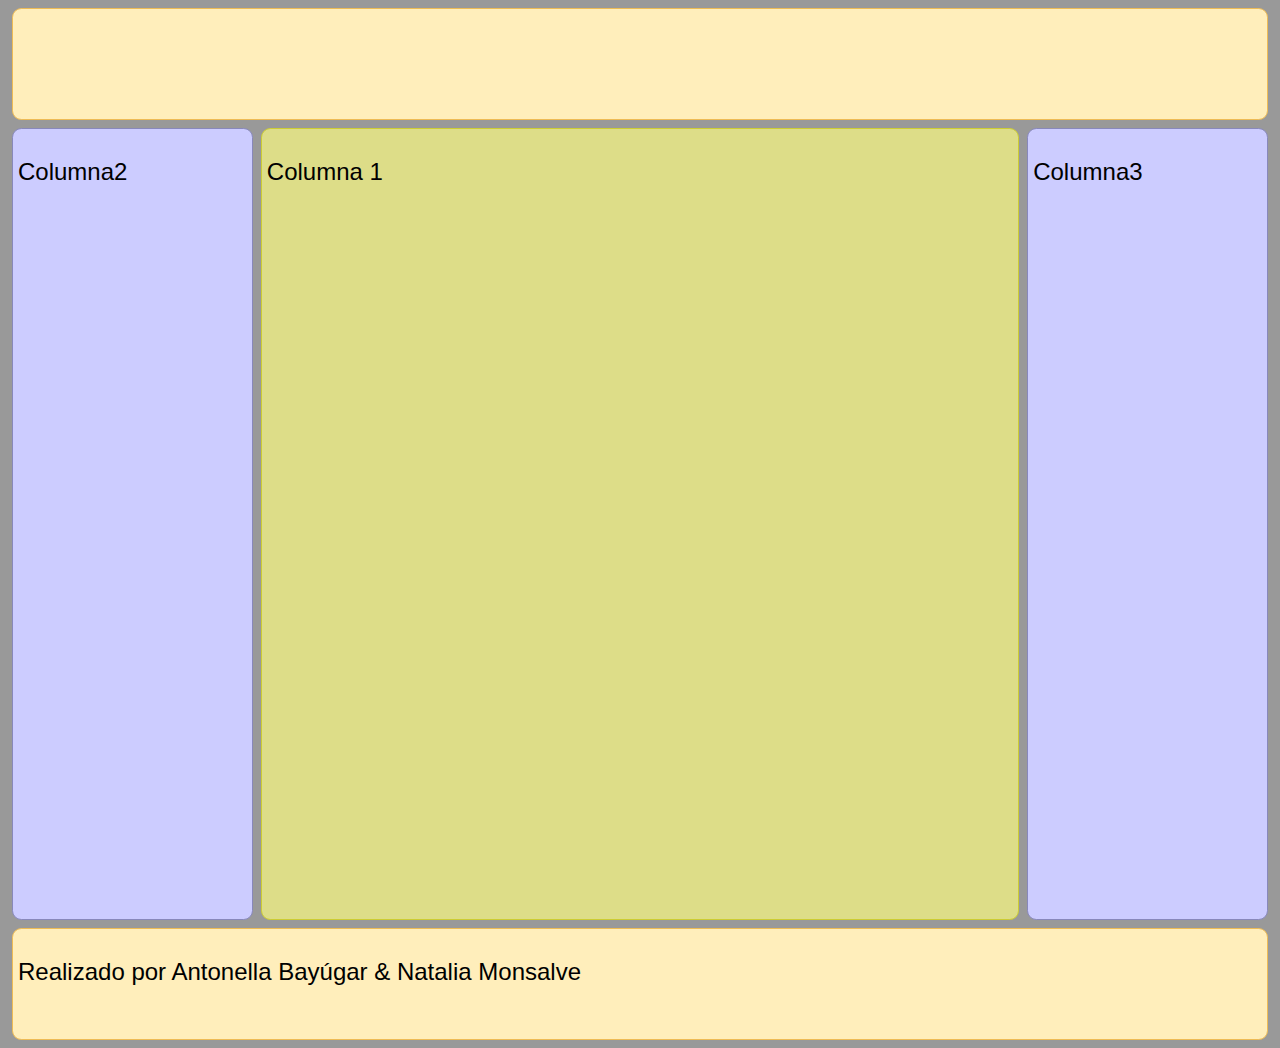
==== news_anto_nat/index.html @ 3997b5a8 "firma" ====
<!DOCTYPE html>
<html lang="en">
<head>
    <meta charset="UTF-8">
    <meta name="viewport" content="width=device-width, initial-scale=1.0">
    <title>Document</title>
    <link rel="stylesheet" href="estilos/estilos.css">
</head>
    <body>  
        <header>

            <nav>
                <a href=""></a>
                <a href=""></a>
                <a href=""></a>
            </nav>

        </header>


        <main>

            <article class="column1">
                <p>Columna 1</p>
            </article>

            <article class="column2">
                <p>Columna2</p>
            </article>

            <article class="column3">
                <p>Columna3</p>
            </article>

        </main>


        <footer>
            <p>Realizado por Antonella Bayúgar & Natalia Monsalve</p>
        </footer>
    
    </body>
</html>
---- news_anto_nat/estilos/estilos.css ----
header {
  display: block;
  margin: 4px;
  padding: 5px;
  min-height: 100px;
  border: 1px solid #eebb55;
  border-radius: 7pt;
  background: #ffeebb;
}

main {
  min-height: 800px;
  margin: 0px;
  padding: 0px;
  display: -webkit-box;
  display: -ms-flexbox;
  display: flex;
  -webkit-box-orient: horizontal;
  -webkit-box-direction: normal;
      -ms-flex-flow: row;
          flex-flow: row;
}

main > .column1 {
  margin: 4px;
  padding: 5px;
  border: 1px solid #cccc33;
  border-radius: 7pt;
  background: #dddd88;
  -webkit-box-flex: 3;
      -ms-flex: 3 1 60%;
          flex: 3 1 60%;
  -webkit-box-ordinal-group: 3;
      -ms-flex-order: 2;
          order: 2;
}

main > .column2 {
  margin: 4px;
  padding: 5px;
  border: 1px solid #8888bb;
  border-radius: 7pt;
  background: #ccccff;
  -webkit-box-flex: 1;
      -ms-flex: 1 6 20%;
          flex: 1 6 20%;
  -webkit-box-ordinal-group: 2;
      -ms-flex-order: 1;
          order: 1;
}

main > .column3 {
  margin: 4px;
  padding: 5px;
  border: 1px solid #8888bb;
  border-radius: 7pt;
  background: #ccccff;
  -webkit-box-flex: 1;
      -ms-flex: 1 6 20%;
          flex: 1 6 20%;
  -webkit-box-ordinal-group: 4;
      -ms-flex-order: 3;
          order: 3;
}

footer {
  display: block;
  margin: 4px;
  padding: 5px;
  min-height: 100px;
  border: 1px solid #eebb55;
  border-radius: 7pt;
  background: #ffeebb;
}

body {
  font: 24px Helvetica;
  background: #999999;
}

/* Mobile */
@media all and (max-width: 640px) {
  main {
    -webkit-box-orient: vertical;
    -webkit-box-direction: normal;
        -ms-flex-flow: column;
            flex-flow: column;
  }
  main > .column1, main > .column2, main > .column3 {
    /* Return them to document order */
    -webkit-box-ordinal-group: 1;
        -ms-flex-order: 0;
            order: 0;
  }
  main > .column2, main > .column3, header, footer {
    min-height: 50px;
    max-height: 50px;
  }
}
/*# sourceMappingURL=estilos.css.map */
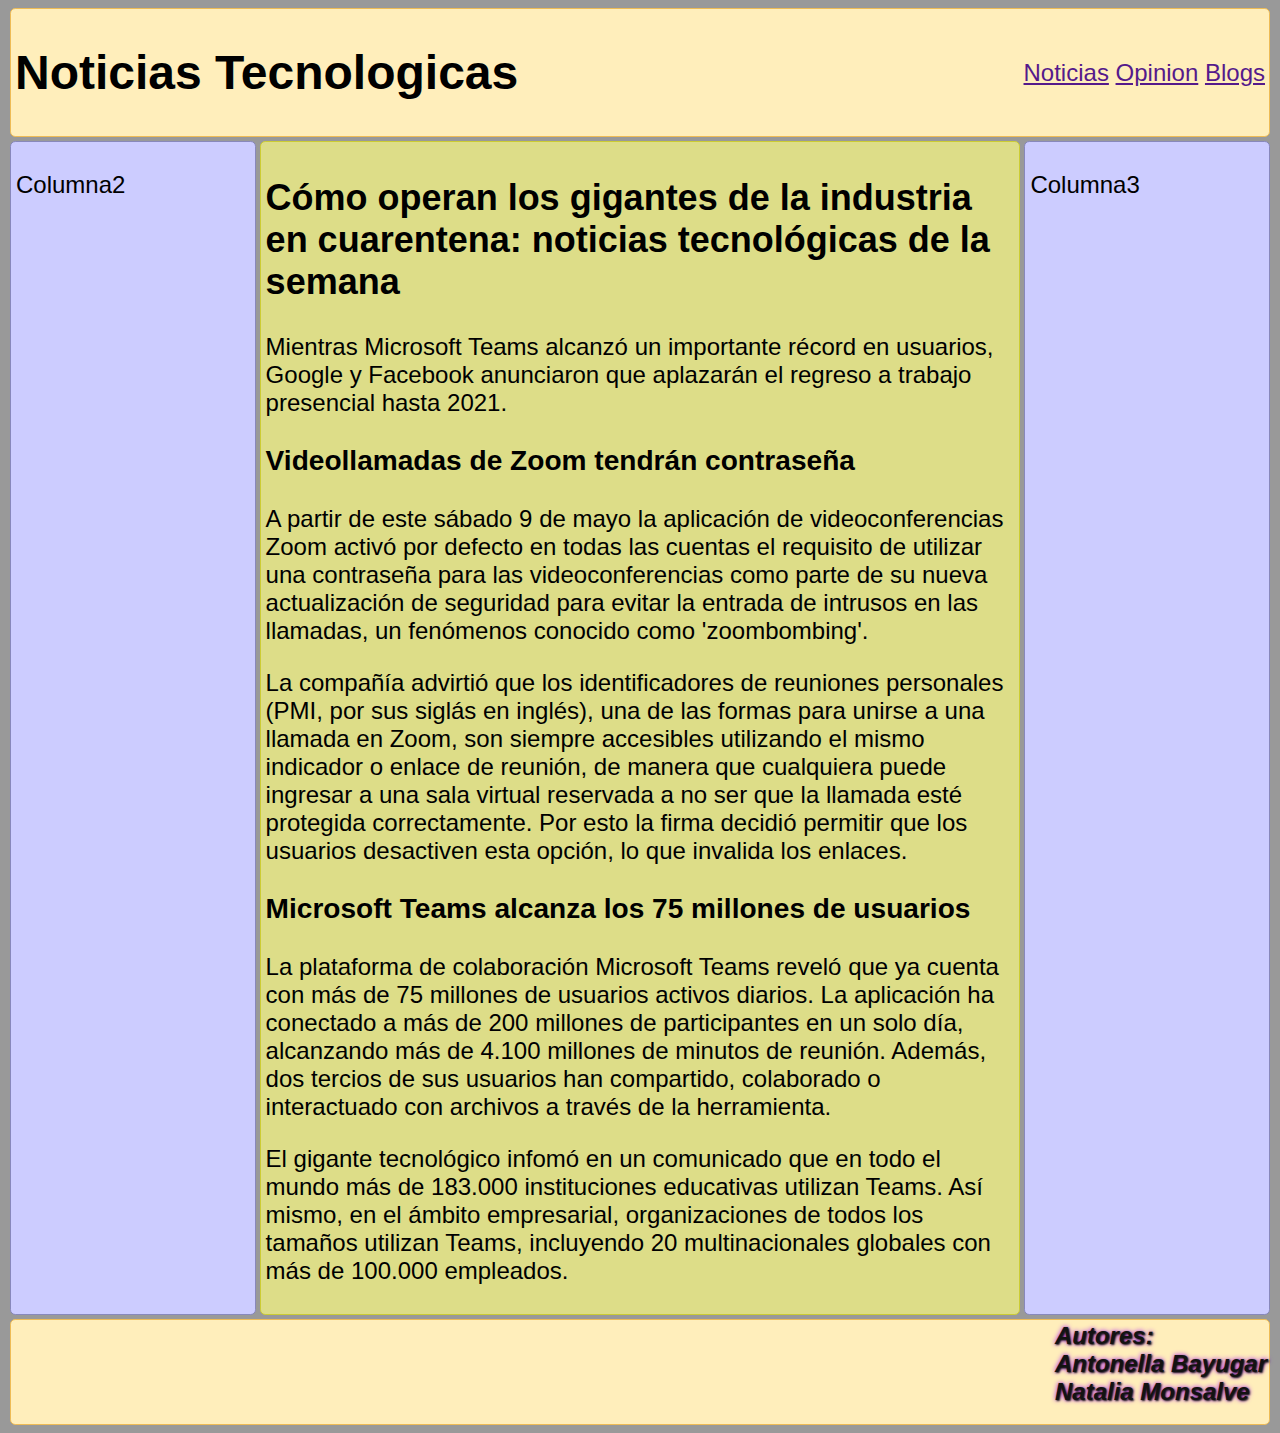
==== commit 8045fd93: "texto noticia 1" ====
--- a/news_anto_nat/index.html
+++ b/news_anto_nat/index.html
@@ -8,11 +8,12 @@
 </head>
     <body>  
         <header>
+            <h1>Noticias Tecnologicas</h1>
 
             <nav>
-                <a href=""></a>
-                <a href=""></a>
-                <a href=""></a>
+                <a href="">Noticias</a>
+                <a href="">Opinion</a>
+                <a href="">Blogs</a>
             </nav>
 
         </header>
@@ -21,7 +22,14 @@
         <main>
 
             <article class="column1">
-                <p>Columna 1</p>
+                <h2>Cómo operan los gigantes de la industria en cuarentena: noticias tecnológicas de la semana</h2>
+                <p>Mientras Microsoft Teams alcanzó un importante récord en usuarios, Google y Facebook anunciaron que aplazarán el regreso a trabajo presencial hasta 2021.</p>
+                <h3>Videollamadas de Zoom tendrán contraseña</h3>
+                <p>A partir de este sábado 9 de mayo la aplicación de videoconferencias Zoom activó por defecto en todas las cuentas el requisito de utilizar una contraseña para las videoconferencias como parte de su nueva actualización de seguridad para evitar la entrada de intrusos en las llamadas, un fenómenos conocido como 'zoombombing'.</p>
+                <p>La compañía advirtió que los identificadores de reuniones personales (PMI, por sus siglás en inglés), una de las formas para unirse a una llamada en Zoom, son siempre accesibles utilizando el mismo indicador o enlace de reunión, de manera que cualquiera puede ingresar a una sala virtual reservada a no ser que la llamada esté protegida correctamente. Por esto la firma decidió permitir que los usuarios desactiven esta opción, lo que invalida los enlaces.</p>
+                <h3>Microsoft Teams alcanza los 75 millones de usuarios</h3>
+                <p>La plataforma de colaboración Microsoft Teams reveló que ya cuenta con más de 75 millones de usuarios activos diarios. La aplicación ha conectado a más de 200 millones de participantes en un solo día, alcanzando más de 4.100 millones de minutos de reunión. Además, dos tercios de sus usuarios han compartido, colaborado o interactuado con archivos a través de la herramienta.</p>
+                <p>El gigante tecnológico infomó en un comunicado que en todo el mundo más de 183.000 instituciones educativas utilizan Teams. Así mismo, en el ámbito empresarial, organizaciones de todos los tamaños utilizan Teams, incluyendo 20 multinacionales globales con más de 100.000 empleados.</p>
             </article>
 
             <article class="column2">
@@ -36,7 +44,13 @@
 
 
         <footer>
-            <p>Realizado por Antonella Bayúgar & Natalia Monsalve</p>
+            <div>
+                <address>
+                    Autores: <br>
+                    Antonella Bayugar<br>
+                    Natalia Monsalve
+                  </address>
+            </div>
         </footer>
     
     </body>
--- a/news_anto_nat/estilos/estilos.css
+++ b/news_anto_nat/estilos/estilos.css
@@ -1,10 +1,18 @@
 header {
-  display: block;
-  margin: 4px;
-  padding: 5px;
+  display: -webkit-box;
+  display: -ms-flexbox;
+  display: flex;
+  -webkit-box-pack: justify;
+      -ms-flex-pack: justify;
+          justify-content: space-between;
+  -webkit-box-align: center;
+      -ms-flex-align: center;
+          align-items: center;
+  margin: 2px;
+  padding: 4px;
   min-height: 100px;
   border: 1px solid #eebb55;
-  border-radius: 7pt;
+  border-radius: 4pt;
   background: #ffeebb;
 }
 
@@ -22,10 +30,10 @@
 }
 
 main > .column1 {
-  margin: 4px;
+  margin: 2px;
   padding: 5px;
   border: 1px solid #cccc33;
-  border-radius: 7pt;
+  border-radius: 4pt;
   background: #dddd88;
   -webkit-box-flex: 3;
       -ms-flex: 3 1 60%;
@@ -36,10 +44,10 @@
 }
 
 main > .column2 {
-  margin: 4px;
+  margin: 2px;
   padding: 5px;
   border: 1px solid #8888bb;
-  border-radius: 7pt;
+  border-radius: 4pt;
   background: #ccccff;
   -webkit-box-flex: 1;
       -ms-flex: 1 6 20%;
@@ -50,10 +58,10 @@
 }
 
 main > .column3 {
-  margin: 4px;
+  margin: 2px;
   padding: 5px;
   border: 1px solid #8888bb;
-  border-radius: 7pt;
+  border-radius: 4pt;
   background: #ccccff;
   -webkit-box-flex: 1;
       -ms-flex: 1 6 20%;
@@ -64,13 +72,29 @@
 }
 
 footer {
-  display: block;
-  margin: 4px;
-  padding: 5px;
+  margin: 2px;
+  padding: 2px;
   min-height: 100px;
   border: 1px solid #eebb55;
-  border-radius: 7pt;
+  border-radius: 4pt;
   background: #ffeebb;
+}
+
+div {
+  display: -webkit-box;
+  display: -ms-flexbox;
+  display: flex;
+  -webkit-box-pack: end;
+      -ms-flex-pack: end;
+          justify-content: flex-end;
+}
+
+div address {
+  font-family: 'Lucida Sans', 'Lucida Sans Regular', 'Lucida Grande', 'Lucida Sans Unicode', Geneva, Verdana, sans-serif;
+  font-size: x-large;
+  font-weight: bold;
+  text-shadow: 1px 1px 2px, 0 0 0.2em #a200ff;
+  color: #131212;
 }
 
 body {
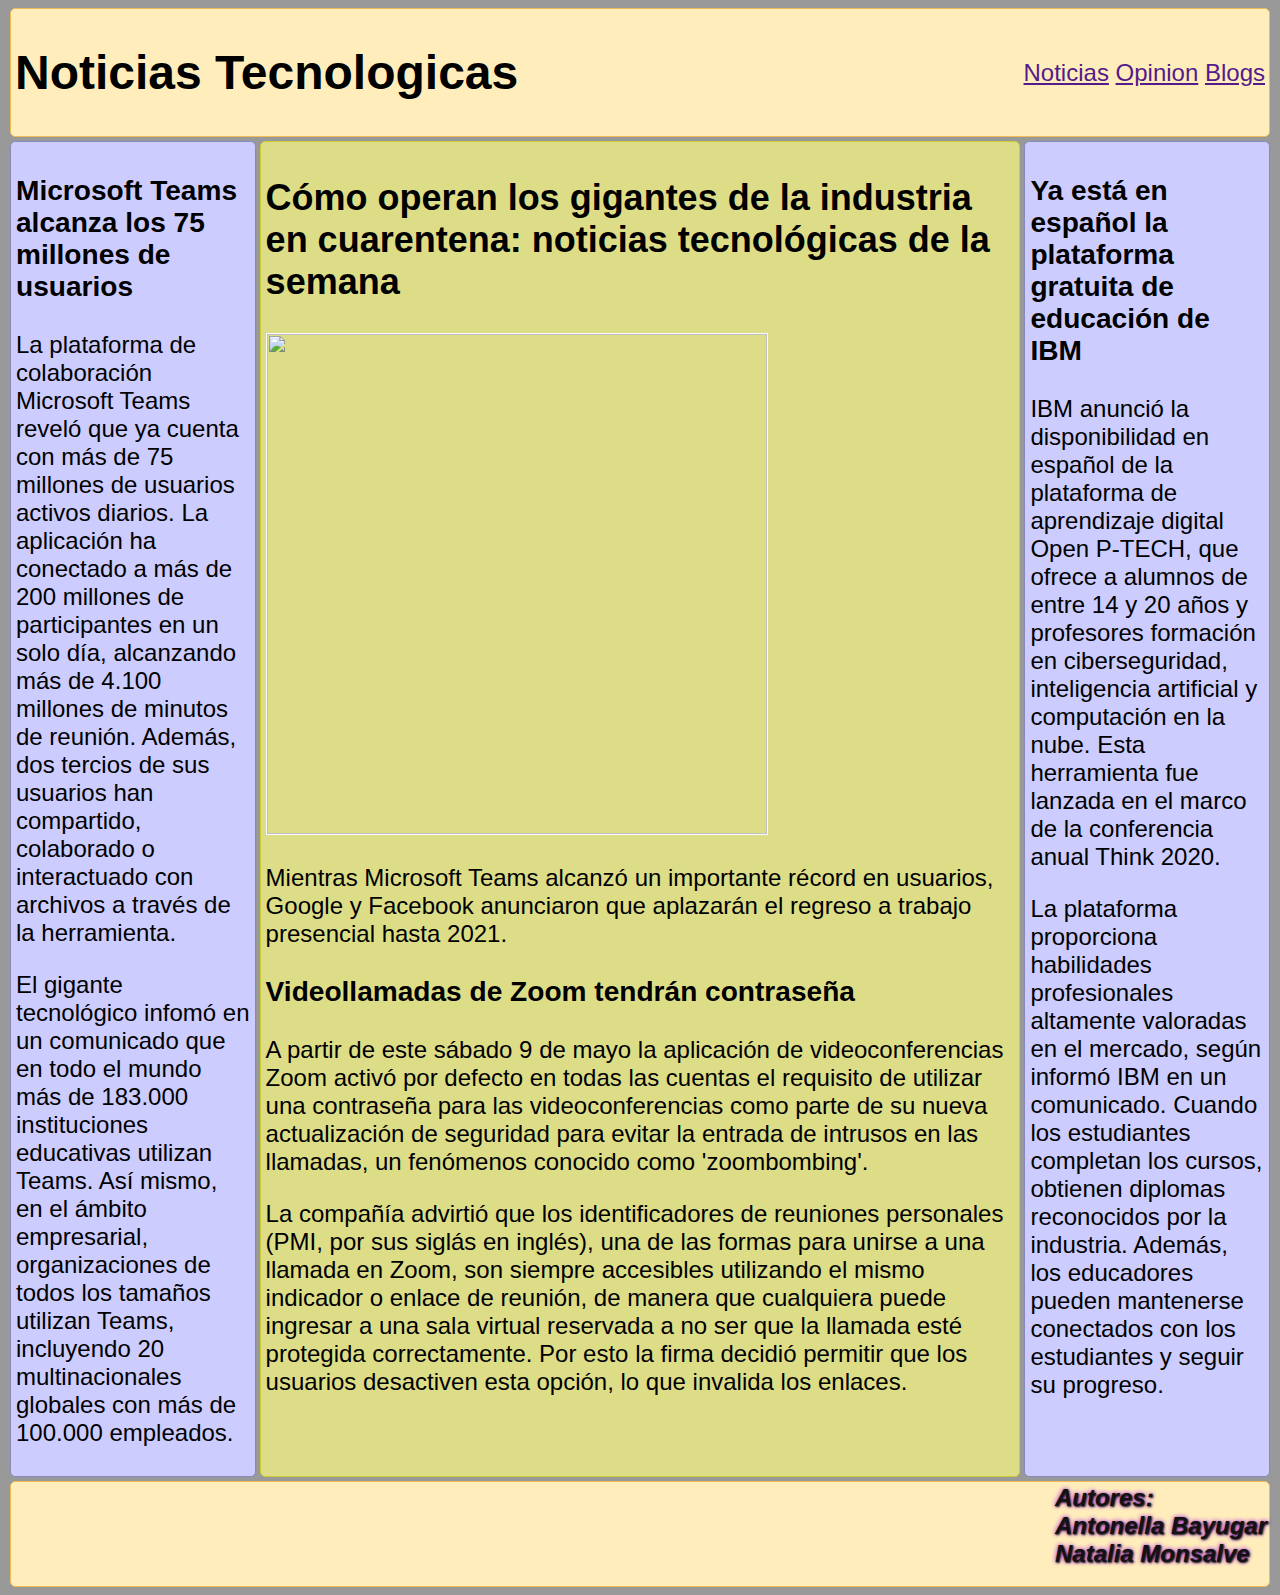
==== commit 7e552b65: "texto noticia 2y3" ====
--- a/news_anto_nat/index.html
+++ b/news_anto_nat/index.html
@@ -23,21 +23,23 @@
 
             <article class="column1">
                 <h2>Cómo operan los gigantes de la industria en cuarentena: noticias tecnológicas de la semana</h2>
+                <img src="/img/zoom2jpg" alt="">
                 <p>Mientras Microsoft Teams alcanzó un importante récord en usuarios, Google y Facebook anunciaron que aplazarán el regreso a trabajo presencial hasta 2021.</p>
                 <h3>Videollamadas de Zoom tendrán contraseña</h3>
                 <p>A partir de este sábado 9 de mayo la aplicación de videoconferencias Zoom activó por defecto en todas las cuentas el requisito de utilizar una contraseña para las videoconferencias como parte de su nueva actualización de seguridad para evitar la entrada de intrusos en las llamadas, un fenómenos conocido como 'zoombombing'.</p>
                 <p>La compañía advirtió que los identificadores de reuniones personales (PMI, por sus siglás en inglés), una de las formas para unirse a una llamada en Zoom, son siempre accesibles utilizando el mismo indicador o enlace de reunión, de manera que cualquiera puede ingresar a una sala virtual reservada a no ser que la llamada esté protegida correctamente. Por esto la firma decidió permitir que los usuarios desactiven esta opción, lo que invalida los enlaces.</p>
+            </article>
+
+            <article class="column2">
                 <h3>Microsoft Teams alcanza los 75 millones de usuarios</h3>
                 <p>La plataforma de colaboración Microsoft Teams reveló que ya cuenta con más de 75 millones de usuarios activos diarios. La aplicación ha conectado a más de 200 millones de participantes en un solo día, alcanzando más de 4.100 millones de minutos de reunión. Además, dos tercios de sus usuarios han compartido, colaborado o interactuado con archivos a través de la herramienta.</p>
                 <p>El gigante tecnológico infomó en un comunicado que en todo el mundo más de 183.000 instituciones educativas utilizan Teams. Así mismo, en el ámbito empresarial, organizaciones de todos los tamaños utilizan Teams, incluyendo 20 multinacionales globales con más de 100.000 empleados.</p>
             </article>
 
-            <article class="column2">
-                <p>Columna2</p>
-            </article>
-
             <article class="column3">
-                <p>Columna3</p>
+                <h3>Ya está en español la plataforma gratuita de educación de IBM</h3>
+                <p>IBM anunció la disponibilidad en español de la plataforma de aprendizaje digital Open P-TECH, que ofrece a alumnos de entre 14 y 20 años y profesores formación en ciberseguridad, inteligencia artificial y computación en la nube. Esta herramienta fue lanzada en el marco de la conferencia anual Think 2020.</p>
+                <p>La plataforma proporciona habilidades profesionales altamente valoradas en el mercado, según informó IBM en un comunicado. Cuando los estudiantes completan los cursos, obtienen diplomas reconocidos por la industria. Además, los educadores pueden mantenerse conectados con los estudiantes y seguir su progreso.</p>
             </article>
 
         </main>
--- a/news_anto_nat/estilos/estilos.css
+++ b/news_anto_nat/estilos/estilos.css
@@ -41,6 +41,12 @@
   -webkit-box-ordinal-group: 3;
       -ms-flex-order: 2;
           order: 2;
+}
+
+img {
+  width: 500px;
+  height: 500px;
+  border: 1px ghostwhite solid;
 }
 
 main > .column2 {
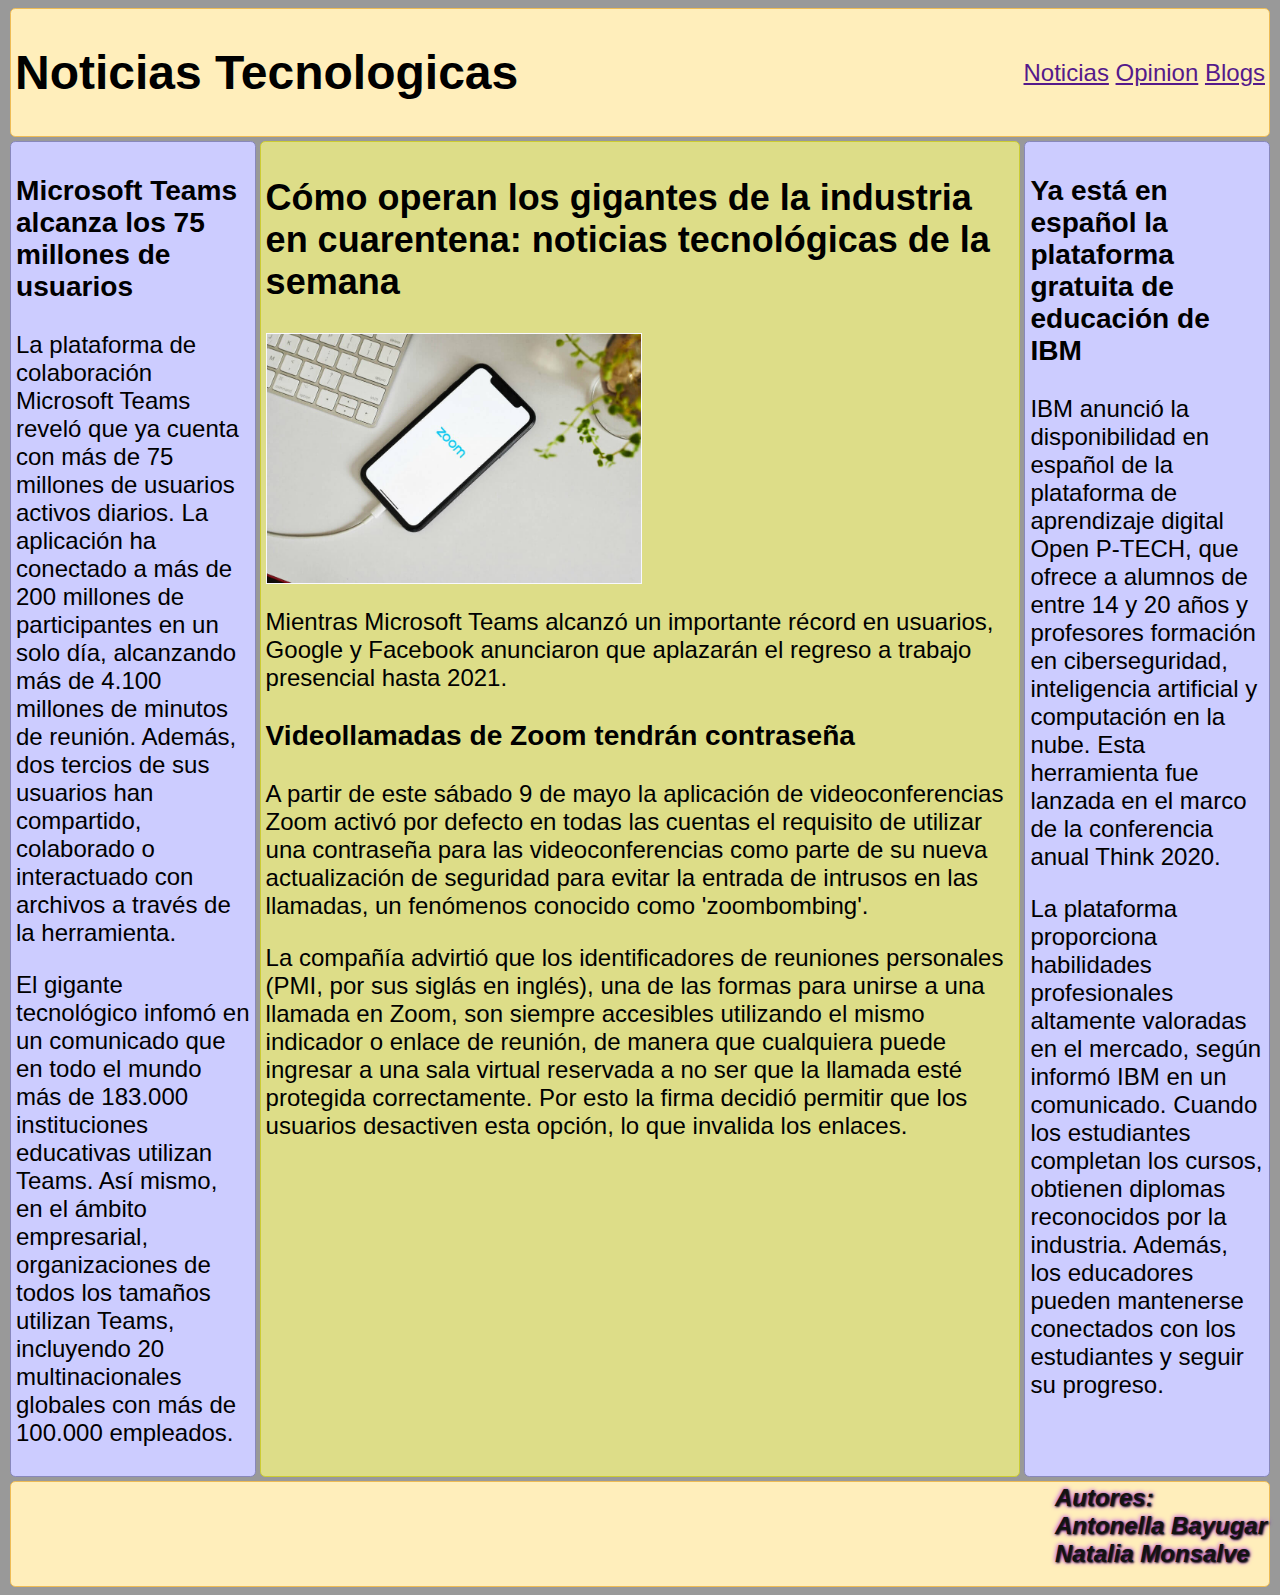
==== commit 4648102d: "intento por centrar la imagen" ====
--- a/news_anto_nat/index.html
+++ b/news_anto_nat/index.html
@@ -23,7 +23,7 @@
 
             <article class="column1">
                 <h2>Cómo operan los gigantes de la industria en cuarentena: noticias tecnológicas de la semana</h2>
-                <img src="/img/zoom2jpg" alt="">
+                <img src="img/zoom.jpg" alt="">
                 <p>Mientras Microsoft Teams alcanzó un importante récord en usuarios, Google y Facebook anunciaron que aplazarán el regreso a trabajo presencial hasta 2021.</p>
                 <h3>Videollamadas de Zoom tendrán contraseña</h3>
                 <p>A partir de este sábado 9 de mayo la aplicación de videoconferencias Zoom activó por defecto en todas las cuentas el requisito de utilizar una contraseña para las videoconferencias como parte de su nueva actualización de seguridad para evitar la entrada de intrusos en las llamadas, un fenómenos conocido como 'zoombombing'.</p>
--- a/news_anto_nat/estilos/estilos.css
+++ b/news_anto_nat/estilos/estilos.css
@@ -43,10 +43,16 @@
           order: 2;
 }
 
-img {
-  width: 500px;
-  height: 500px;
+h2 + img {
   border: 1px ghostwhite solid;
+  display: -webkit-box;
+  display: -ms-flexbox;
+  display: flex;
+  -webkit-box-pack: center;
+      -ms-flex-pack: center;
+          justify-content: center;
+  max-width: 50%;
+  height: auto;
 }
 
 main > .column2 {
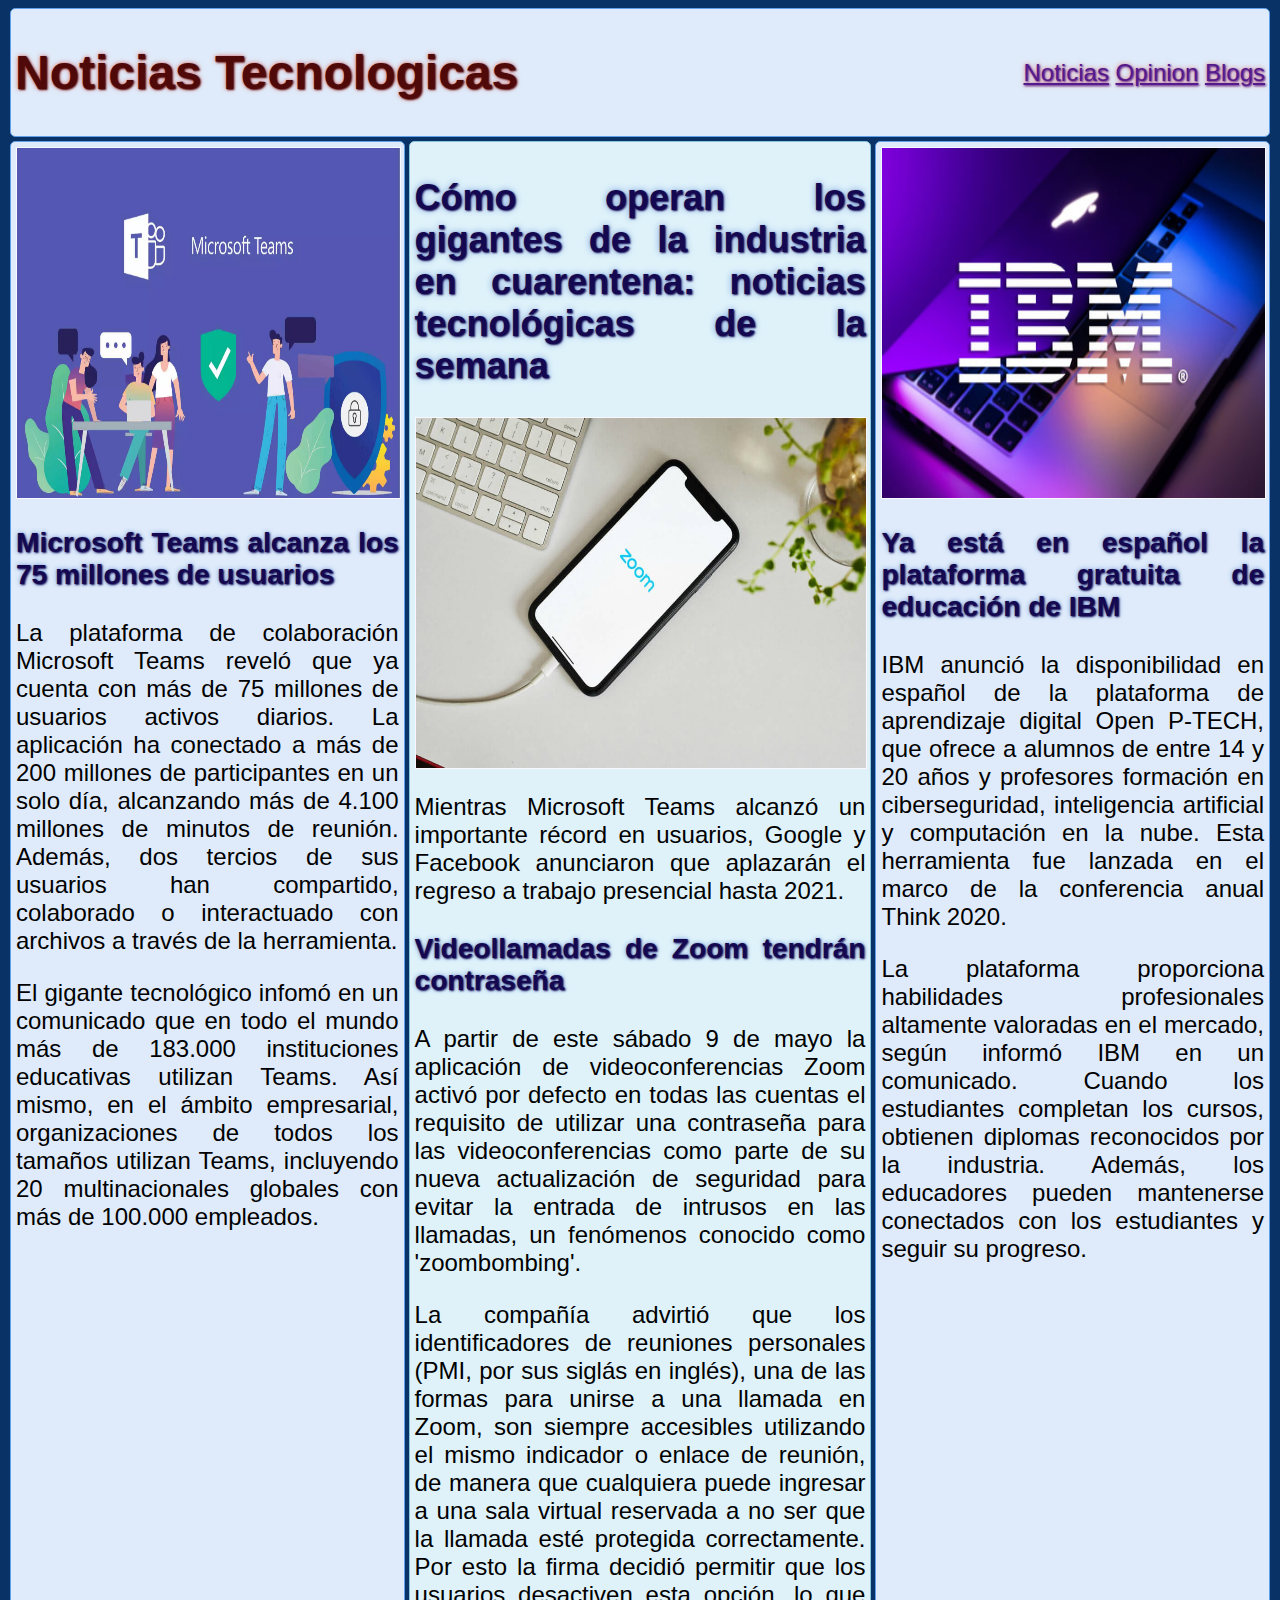
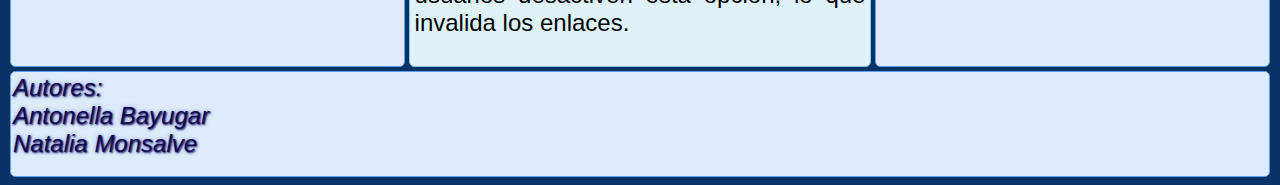
==== commit eaa032d8: "++imagenes" ====
--- a/news_anto_nat/index.html
+++ b/news_anto_nat/index.html
@@ -31,12 +31,14 @@
             </article>
 
             <article class="column2">
+                <img src="img/teams.jpg" alt="" id="imagen">
                 <h3>Microsoft Teams alcanza los 75 millones de usuarios</h3>
                 <p>La plataforma de colaboración Microsoft Teams reveló que ya cuenta con más de 75 millones de usuarios activos diarios. La aplicación ha conectado a más de 200 millones de participantes en un solo día, alcanzando más de 4.100 millones de minutos de reunión. Además, dos tercios de sus usuarios han compartido, colaborado o interactuado con archivos a través de la herramienta.</p>
                 <p>El gigante tecnológico infomó en un comunicado que en todo el mundo más de 183.000 instituciones educativas utilizan Teams. Así mismo, en el ámbito empresarial, organizaciones de todos los tamaños utilizan Teams, incluyendo 20 multinacionales globales con más de 100.000 empleados.</p>
             </article>
 
             <article class="column3">
+                <img src="img/ibm.jpg" alt="" id="imagen">
                 <h3>Ya está en español la plataforma gratuita de educación de IBM</h3>
                 <p>IBM anunció la disponibilidad en español de la plataforma de aprendizaje digital Open P-TECH, que ofrece a alumnos de entre 14 y 20 años y profesores formación en ciberseguridad, inteligencia artificial y computación en la nube. Esta herramienta fue lanzada en el marco de la conferencia anual Think 2020.</p>
                 <p>La plataforma proporciona habilidades profesionales altamente valoradas en el mercado, según informó IBM en un comunicado. Cuando los estudiantes completan los cursos, obtienen diplomas reconocidos por la industria. Además, los educadores pueden mantenerse conectados con los estudiantes y seguir su progreso.</p>
--- a/news_anto_nat/estilos/estilos.css
+++ b/news_anto_nat/estilos/estilos.css
@@ -11,9 +11,11 @@
   margin: 2px;
   padding: 4px;
   min-height: 100px;
-  border: 1px solid #eebb55;
+  border: 1px solid #609fec;
   border-radius: 4pt;
-  background: #ffeebb;
+  background: #dfebfa;
+  text-shadow: 1px 1px 2px, 0 0 0.2em #dd7575;
+  color: #500909;
 }
 
 main {
@@ -27,43 +29,37 @@
   -webkit-box-direction: normal;
       -ms-flex-flow: row;
           flex-flow: row;
+  text-align: justify;
+}
+
+h3, h2 {
+  text-shadow: 1px 1px 2px, 0 0 0.2em #759ddd;
+  color: #140950;
 }
 
 main > .column1 {
   margin: 2px;
   padding: 5px;
-  border: 1px solid #cccc33;
+  border: 1px solid #88c5dd;
   border-radius: 4pt;
-  background: #dddd88;
+  background: #dff2fa;
   -webkit-box-flex: 3;
-      -ms-flex: 3 1 60%;
-          flex: 3 1 60%;
+      -ms-flex: 3 1 36%;
+          flex: 3 1 36%;
   -webkit-box-ordinal-group: 3;
       -ms-flex-order: 2;
           order: 2;
 }
 
-h2 + img {
-  border: 1px ghostwhite solid;
-  display: -webkit-box;
-  display: -ms-flexbox;
-  display: flex;
-  -webkit-box-pack: center;
-      -ms-flex-pack: center;
-          justify-content: center;
-  max-width: 50%;
-  height: auto;
-}
-
 main > .column2 {
   margin: 2px;
   padding: 5px;
-  border: 1px solid #8888bb;
+  border: 1px solid #609fec;
   border-radius: 4pt;
-  background: #ccccff;
+  background: #dfebfa;
   -webkit-box-flex: 1;
-      -ms-flex: 1 6 20%;
-          flex: 1 6 20%;
+      -ms-flex: 1 6 32%;
+          flex: 1 6 32%;
   -webkit-box-ordinal-group: 2;
       -ms-flex-order: 1;
           order: 1;
@@ -72,46 +68,61 @@
 main > .column3 {
   margin: 2px;
   padding: 5px;
-  border: 1px solid #8888bb;
+  border: 1px solid #609fec;
   border-radius: 4pt;
-  background: #ccccff;
+  background: #dfebfa;
   -webkit-box-flex: 1;
-      -ms-flex: 1 6 20%;
-          flex: 1 6 20%;
+      -ms-flex: 1 6 32%;
+          flex: 1 6 32%;
   -webkit-box-ordinal-group: 4;
       -ms-flex-order: 3;
           order: 3;
+}
+
+h2 + img {
+  border: 1px #f7f7fd solid;
+  display: -webkit-box;
+  display: -ms-flexbox;
+  display: flex;
+  -webkit-box-pack: center;
+      -ms-flex-pack: center;
+          justify-content: center;
+  max-width: 100%;
+  height: 350px;
+}
+
+#imagen {
+  border: 1px ghostwhite solid;
+  display: -webkit-box;
+  display: -ms-flexbox;
+  display: flex;
+  -webkit-box-pack: center;
+      -ms-flex-pack: center;
+          justify-content: center;
+  max-width: 100%;
+  height: 350px;
 }
 
 footer {
   margin: 2px;
   padding: 2px;
   min-height: 100px;
-  border: 1px solid #eebb55;
+  border: 1px solid #609fec;
   border-radius: 4pt;
-  background: #ffeebb;
-}
-
-div {
-  display: -webkit-box;
-  display: -ms-flexbox;
-  display: flex;
-  -webkit-box-pack: end;
-      -ms-flex-pack: end;
-          justify-content: flex-end;
+  background: #dfebfa;
 }
 
 div address {
-  font-family: 'Lucida Sans', 'Lucida Sans Regular', 'Lucida Grande', 'Lucida Sans Unicode', Geneva, Verdana, sans-serif;
+  font-family: -apple-system, BlinkMacSystemFont, 'Segoe UI', Roboto, Oxygen, Ubuntu, Cantarell, 'Open Sans', 'Helvetica Neue', sans-serif;
   font-size: x-large;
-  font-weight: bold;
-  text-shadow: 1px 1px 2px, 0 0 0.2em #a200ff;
-  color: #131212;
+  font-weight: lighter;
+  text-shadow: 1px 1px 2px, 0 0 0.2em #84aeec;
+  color: #140950;
 }
 
 body {
   font: 24px Helvetica;
-  background: #999999;
+  background: #093366;
 }
 
 /* Mobile */
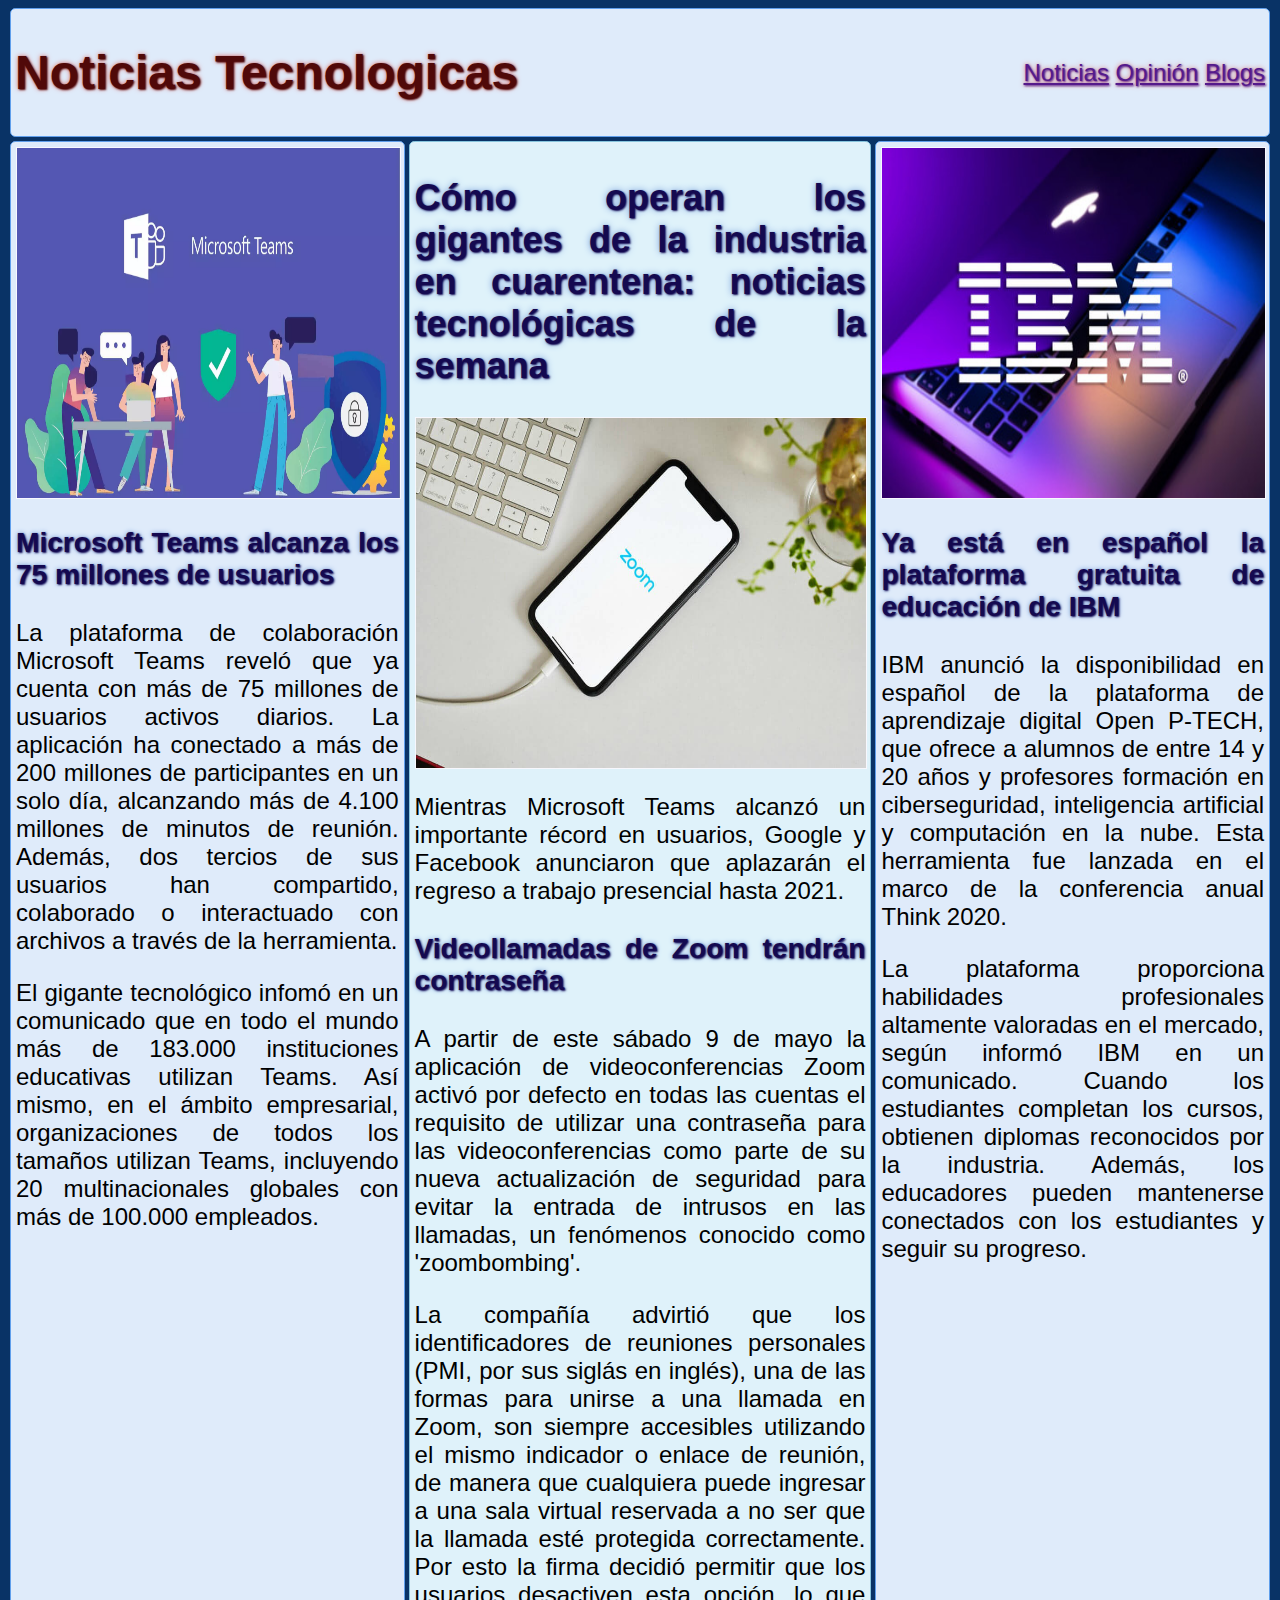
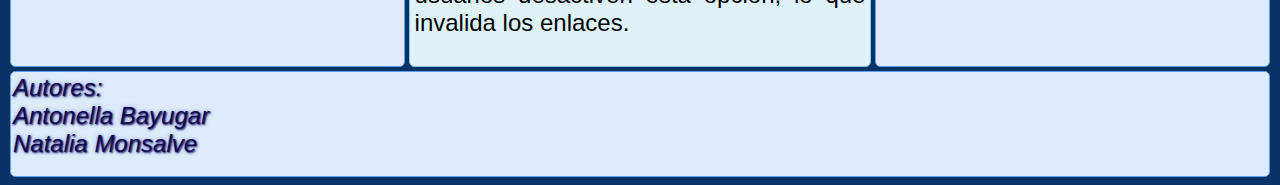
==== commit b7ad6d13: "prueba cambio index" ====
--- a/news_anto_nat/index.html
+++ b/news_anto_nat/index.html
@@ -12,7 +12,7 @@
 
             <nav>
                 <a href="">Noticias</a>
-                <a href="">Opinion</a>
+                <a href="">Opinión</a>
                 <a href="">Blogs</a>
             </nav>
 
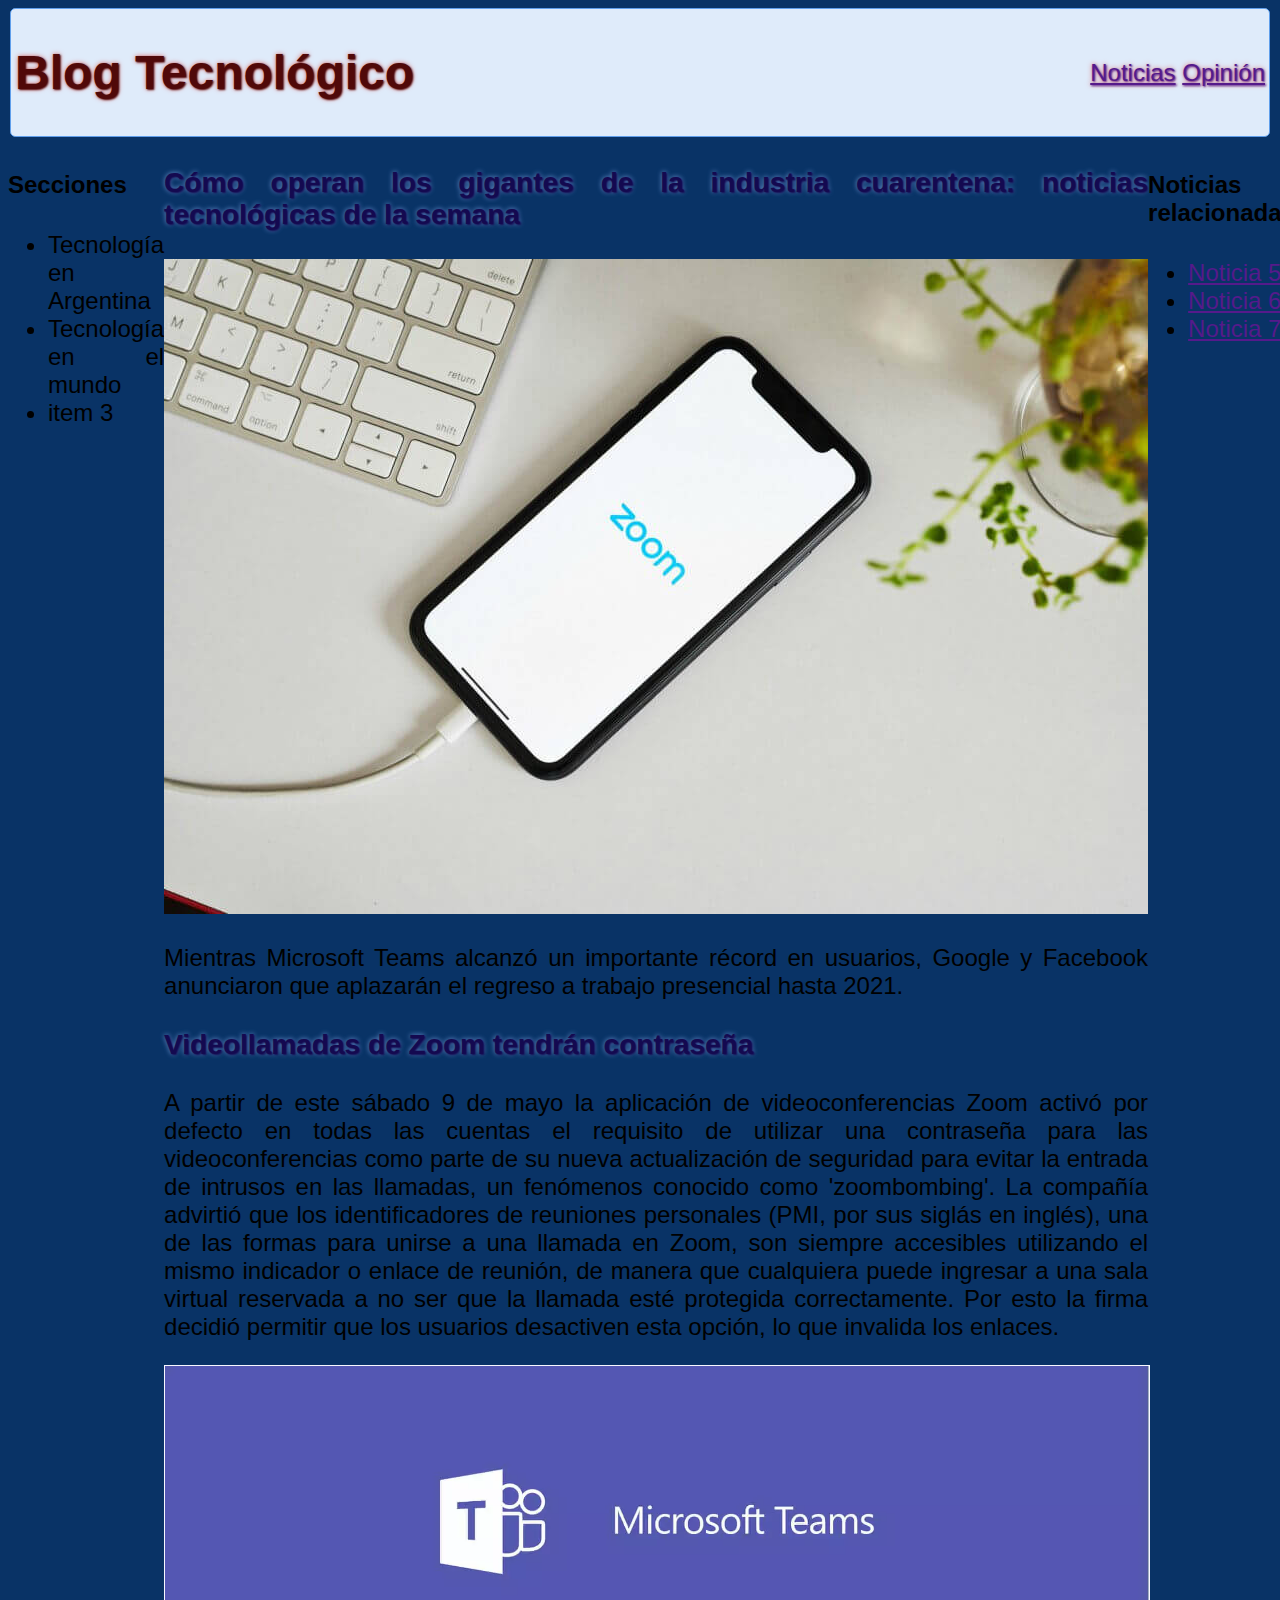
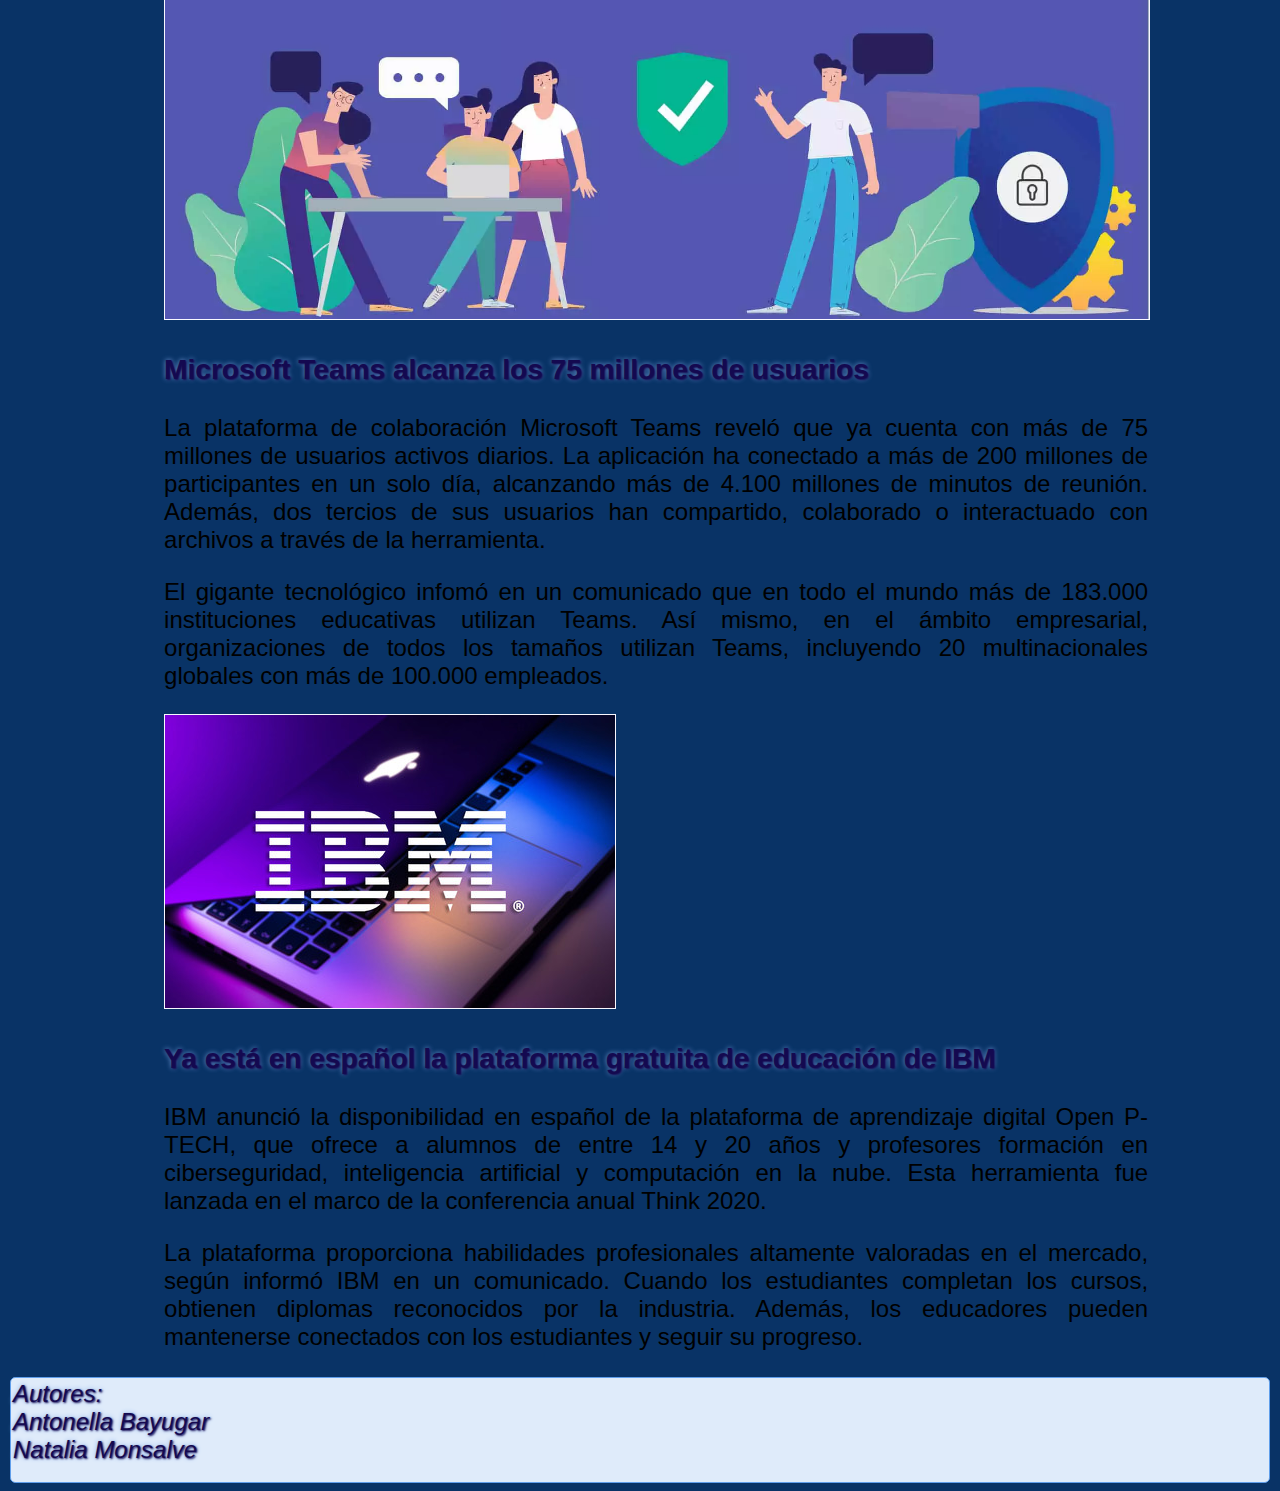
==== commit 65d34efc: "prueba distribucion nueva" ====
--- a/news_anto_nat/index.html
+++ b/news_anto_nat/index.html
@@ -8,12 +8,12 @@
 </head>
     <body>  
         <header>
-            <h1>Noticias Tecnologicas</h1>
+            <h1>Blog Tecnológico</h1>
 
-            <nav>
+            <nav class="menu">
                 <a href="">Noticias</a>
                 <a href="">Opinión</a>
-                <a href="">Blogs</a>
+                
             </nav>
 
         </header>
@@ -21,29 +21,73 @@
 
         <main>
 
-            <article class="column1">
-                <h2>Cómo operan los gigantes de la industria en cuarentena: noticias tecnológicas de la semana</h2>
-                <img src="img/zoom.jpg" alt="">
+            <nav>
+                <h4>Secciones</h4>
+
+                <ul>
+
+                    <li>
+                        Tecnología en Argentina
+                    </li>
+                    <li>
+                        Tecnología en el mundo
+                    </li>
+                    <li>
+                        item 3
+                    </li>
+                    
+                </ul>
+            </nav>
+
+            <div class="articulos">
+
+            <article class="noticia1">
+                <h3>Cómo operan los gigantes de la industria cuarentena: noticias tecnológicas de la semana</h2>
+                <img src="img/zoom.jpg" alt="noticia1">
                 <p>Mientras Microsoft Teams alcanzó un importante récord en usuarios, Google y Facebook anunciaron que aplazarán el regreso a trabajo presencial hasta 2021.</p>
-                <h3>Videollamadas de Zoom tendrán contraseña</h3>
-                <p>A partir de este sábado 9 de mayo la aplicación de videoconferencias Zoom activó por defecto en todas las cuentas el requisito de utilizar una contraseña para las videoconferencias como parte de su nueva actualización de seguridad para evitar la entrada de intrusos en las llamadas, un fenómenos conocido como 'zoombombing'.</p>
-                <p>La compañía advirtió que los identificadores de reuniones personales (PMI, por sus siglás en inglés), una de las formas para unirse a una llamada en Zoom, son siempre accesibles utilizando el mismo indicador o enlace de reunión, de manera que cualquiera puede ingresar a una sala virtual reservada a no ser que la llamada esté protegida correctamente. Por esto la firma decidió permitir que los usuarios desactiven esta opción, lo que invalida los enlaces.</p>
             </article>
 
-            <article class="column2">
-                <img src="img/teams.jpg" alt="" id="imagen">
+            <article class="noticia2">    
+                <h3>Videollamadas de Zoom tendrán contraseña</h3>
+                <p>A partir de este sábado 9 de mayo la aplicación de videoconferencias Zoom activó por defecto en todas las cuentas el requisito de utilizar una contraseña para las videoconferencias como parte de su nueva actualización de seguridad para evitar la entrada de intrusos en las llamadas, un fenómenos conocido como 'zoombombing'.
+                La compañía advirtió que los identificadores de reuniones personales (PMI, por sus siglás en inglés), una de las formas para unirse a una llamada en Zoom, son siempre accesibles utilizando el mismo indicador o enlace de reunión, de manera que cualquiera puede ingresar a una sala virtual reservada a no ser que la llamada esté protegida correctamente. Por esto la firma decidió permitir que los usuarios desactiven esta opción, lo que invalida los enlaces.</p>
+            </article>
+
+            <article class="noticia3">
+                <img src="img/teams.jpg" alt="noticia3" class="imagen">
                 <h3>Microsoft Teams alcanza los 75 millones de usuarios</h3>
                 <p>La plataforma de colaboración Microsoft Teams reveló que ya cuenta con más de 75 millones de usuarios activos diarios. La aplicación ha conectado a más de 200 millones de participantes en un solo día, alcanzando más de 4.100 millones de minutos de reunión. Además, dos tercios de sus usuarios han compartido, colaborado o interactuado con archivos a través de la herramienta.</p>
                 <p>El gigante tecnológico infomó en un comunicado que en todo el mundo más de 183.000 instituciones educativas utilizan Teams. Así mismo, en el ámbito empresarial, organizaciones de todos los tamaños utilizan Teams, incluyendo 20 multinacionales globales con más de 100.000 empleados.</p>
             </article>
 
-            <article class="column3">
-                <img src="img/ibm.jpg" alt="" id="imagen">
+            <article class="noticia4">
+                <img src="img/ibm.jpg" alt="noticia4" class="imagen">
                 <h3>Ya está en español la plataforma gratuita de educación de IBM</h3>
                 <p>IBM anunció la disponibilidad en español de la plataforma de aprendizaje digital Open P-TECH, que ofrece a alumnos de entre 14 y 20 años y profesores formación en ciberseguridad, inteligencia artificial y computación en la nube. Esta herramienta fue lanzada en el marco de la conferencia anual Think 2020.</p>
                 <p>La plataforma proporciona habilidades profesionales altamente valoradas en el mercado, según informó IBM en un comunicado. Cuando los estudiantes completan los cursos, obtienen diplomas reconocidos por la industria. Además, los educadores pueden mantenerse conectados con los estudiantes y seguir su progreso.</p>
             </article>
 
+        </div>
+
+        <aside>
+
+            <h4>Noticias relacionadas</h4>
+
+            <ul>
+
+                <li>
+                    <a href="">Noticia 5</a>
+                </li>
+                <li>
+                    <a href="">Noticia 6</a>
+                </li>
+                <li>
+                    <a href="">Noticia 7</a>
+                </li>
+
+            </ul>
+
+        </aside>
         </main>
 
 
--- a/news_anto_nat/estilos/estilos.css
+++ b/news_anto_nat/estilos/estilos.css
@@ -91,16 +91,9 @@
   height: 350px;
 }
 
-#imagen {
+.imagen {
   border: 1px ghostwhite solid;
-  display: -webkit-box;
-  display: -ms-flexbox;
-  display: flex;
-  -webkit-box-pack: center;
-      -ms-flex-pack: center;
-          justify-content: center;
   max-width: 100%;
-  height: 350px;
 }
 
 footer {
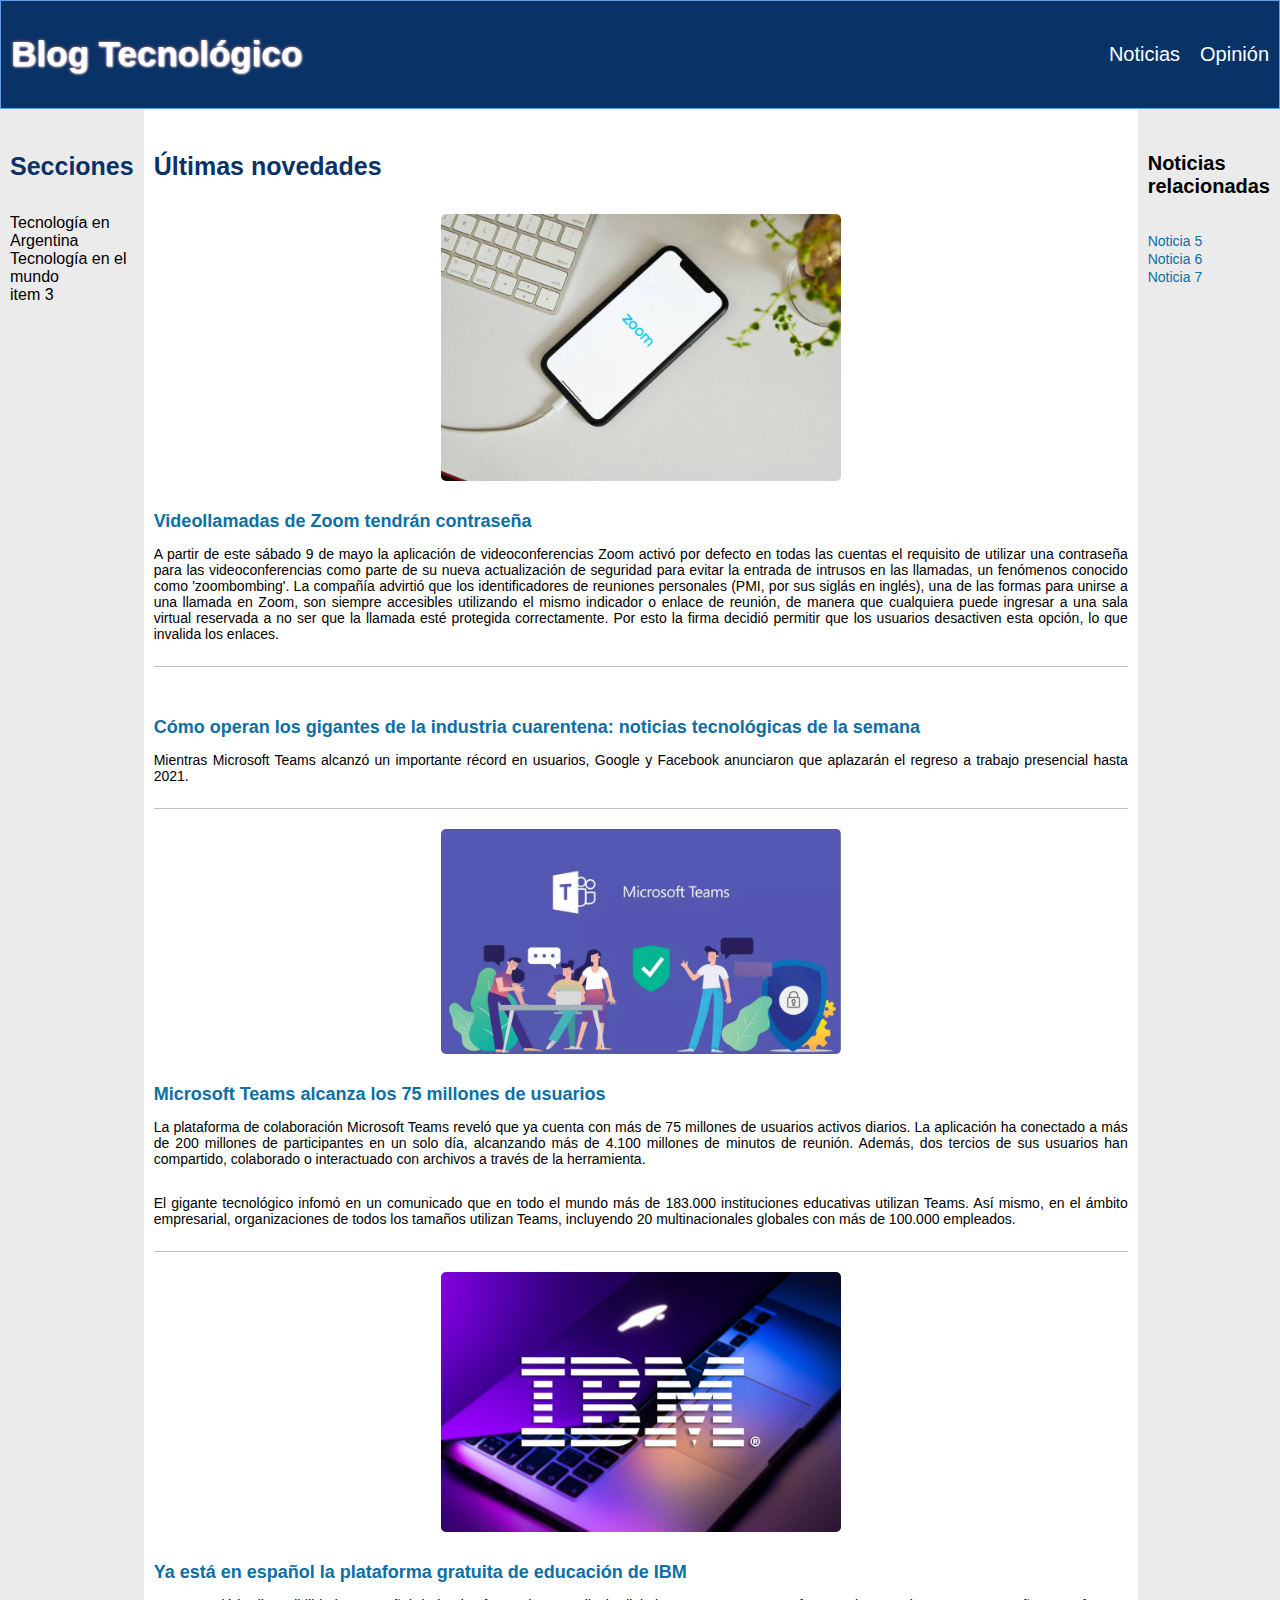
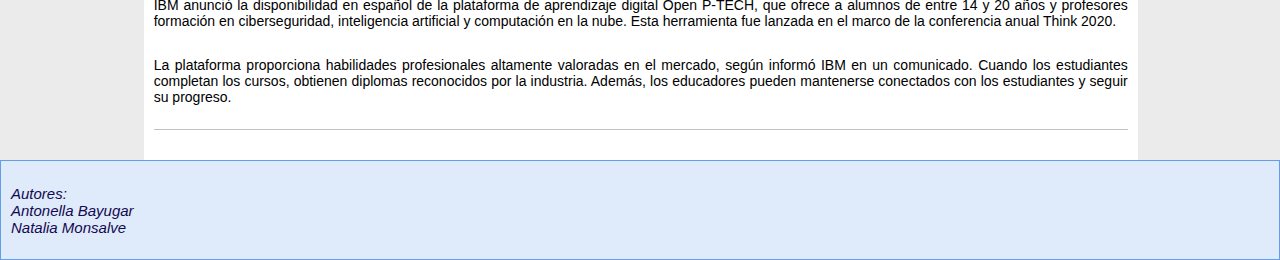
==== commit ba01c485: "cambios anto" ====
--- a/news_anto_nat/index.html
+++ b/news_anto_nat/index.html
@@ -1,77 +1,108 @@
 <!DOCTYPE html>
 <html lang="en">
+
 <head>
     <meta charset="UTF-8">
     <meta name="viewport" content="width=device-width, initial-scale=1.0">
     <title>Document</title>
     <link rel="stylesheet" href="estilos/estilos.css">
 </head>
-    <body>  
-        <header>
-            <h1>Blog Tecnológico</h1>
 
-            <nav class="menu">
-                <a href="">Noticias</a>
-                <a href="">Opinión</a>
-                
-            </nav>
+<body>
+    <header>
+        <h1>Blog Tecnológico</h1>
 
-        </header>
+        <nav class="menu">
+            <ul>
+                <li>
+                    <a href="">Noticias</a>
+                </li>
+                <li>
+                    <a href="">Opinión</a>
+                </li>
+            </ul>
+        </nav>
+
+    </header>
 
 
-        <main>
+    <main>
 
-            <nav>
-                <h4>Secciones</h4>
+        <nav>
+            <h4>Secciones</h4>
 
-                <ul>
+            <ul>
 
-                    <li>
-                        Tecnología en Argentina
-                    </li>
-                    <li>
-                        Tecnología en el mundo
-                    </li>
-                    <li>
-                        item 3
-                    </li>
-                    
-                </ul>
-            </nav>
+                <li>
+                    Tecnología en Argentina
+                </li>
+                <li>
+                    Tecnología en el mundo
+                </li>
+                <li>
+                    item 3
+                </li>
 
-            <div class="articulos">
+            </ul>
+        </nav>
 
-            <article class="noticia1">
-                <h3>Cómo operan los gigantes de la industria cuarentena: noticias tecnológicas de la semana</h2>
-                <img src="img/zoom.jpg" alt="noticia1">
-                <p>Mientras Microsoft Teams alcanzó un importante récord en usuarios, Google y Facebook anunciaron que aplazarán el regreso a trabajo presencial hasta 2021.</p>
+        <div class="articulos">
+
+            <h4>Últimas novedades</h4>
+
+            
+
+            <article class="noticia">
+                <img src="img/zoom.jpg" alt="zoom">
+                <h3>Videollamadas de Zoom tendrán contraseña</h3>
+                <p>A partir de este sábado 9 de mayo la aplicación de videoconferencias Zoom activó por defecto en todas
+                    las cuentas el requisito de utilizar una contraseña para las videoconferencias como parte de su
+                    nueva actualización de seguridad para evitar la entrada de intrusos en las llamadas, un fenómenos
+                    conocido como 'zoombombing'.
+                    La compañía advirtió que los identificadores de reuniones personales (PMI, por sus siglás en
+                    inglés), una de las formas para unirse a una llamada en Zoom, son siempre accesibles utilizando el
+                    mismo indicador o enlace de reunión, de manera que cualquiera puede ingresar a una sala virtual
+                    reservada a no ser que la llamada esté protegida correctamente. Por esto la firma decidió permitir
+                    que los usuarios desactiven esta opción, lo que invalida los enlaces.</p>
             </article>
 
-            <article class="noticia2">    
-                <h3>Videollamadas de Zoom tendrán contraseña</h3>
-                <p>A partir de este sábado 9 de mayo la aplicación de videoconferencias Zoom activó por defecto en todas las cuentas el requisito de utilizar una contraseña para las videoconferencias como parte de su nueva actualización de seguridad para evitar la entrada de intrusos en las llamadas, un fenómenos conocido como 'zoombombing'.
-                La compañía advirtió que los identificadores de reuniones personales (PMI, por sus siglás en inglés), una de las formas para unirse a una llamada en Zoom, son siempre accesibles utilizando el mismo indicador o enlace de reunión, de manera que cualquiera puede ingresar a una sala virtual reservada a no ser que la llamada esté protegida correctamente. Por esto la firma decidió permitir que los usuarios desactiven esta opción, lo que invalida los enlaces.</p>
+            <article class="noticia">
+                
+                <h3>Cómo operan los gigantes de la industria cuarentena: noticias tecnológicas de la semana</h3>
+                <p>Mientras Microsoft Teams alcanzó un importante récord en usuarios, Google y Facebook anunciaron
+                    que aplazarán el regreso a trabajo presencial hasta 2021.</p>
             </article>
 
-            <article class="noticia3">
-                <img src="img/teams.jpg" alt="noticia3" class="imagen">
+            <article class="noticia">
+                <img src="img/teams.jpg" alt="teams">
                 <h3>Microsoft Teams alcanza los 75 millones de usuarios</h3>
-                <p>La plataforma de colaboración Microsoft Teams reveló que ya cuenta con más de 75 millones de usuarios activos diarios. La aplicación ha conectado a más de 200 millones de participantes en un solo día, alcanzando más de 4.100 millones de minutos de reunión. Además, dos tercios de sus usuarios han compartido, colaborado o interactuado con archivos a través de la herramienta.</p>
-                <p>El gigante tecnológico infomó en un comunicado que en todo el mundo más de 183.000 instituciones educativas utilizan Teams. Así mismo, en el ámbito empresarial, organizaciones de todos los tamaños utilizan Teams, incluyendo 20 multinacionales globales con más de 100.000 empleados.</p>
+                <p>La plataforma de colaboración Microsoft Teams reveló que ya cuenta con más de 75 millones de usuarios
+                    activos diarios. La aplicación ha conectado a más de 200 millones de participantes en un solo día,
+                    alcanzando más de 4.100 millones de minutos de reunión. Además, dos tercios de sus usuarios han
+                    compartido, colaborado o interactuado con archivos a través de la herramienta.</p>
+                <p>El gigante tecnológico infomó en un comunicado que en todo el mundo más de 183.000 instituciones
+                    educativas utilizan Teams. Así mismo, en el ámbito empresarial, organizaciones de todos los tamaños
+                    utilizan Teams, incluyendo 20 multinacionales globales con más de 100.000 empleados.</p>
             </article>
 
-            <article class="noticia4">
-                <img src="img/ibm.jpg" alt="noticia4" class="imagen">
+            <article class="noticia">
+                <img src="img/ibm.jpg" alt="noticia4">
                 <h3>Ya está en español la plataforma gratuita de educación de IBM</h3>
-                <p>IBM anunció la disponibilidad en español de la plataforma de aprendizaje digital Open P-TECH, que ofrece a alumnos de entre 14 y 20 años y profesores formación en ciberseguridad, inteligencia artificial y computación en la nube. Esta herramienta fue lanzada en el marco de la conferencia anual Think 2020.</p>
-                <p>La plataforma proporciona habilidades profesionales altamente valoradas en el mercado, según informó IBM en un comunicado. Cuando los estudiantes completan los cursos, obtienen diplomas reconocidos por la industria. Además, los educadores pueden mantenerse conectados con los estudiantes y seguir su progreso.</p>
+                <p>IBM anunció la disponibilidad en español de la plataforma de aprendizaje digital Open P-TECH, que
+                    ofrece a alumnos de entre 14 y 20 años y profesores formación en ciberseguridad, inteligencia
+                    artificial y computación en la nube. Esta herramienta fue lanzada en el marco de la conferencia
+                    anual Think 2020.</p>
+                <p>La plataforma proporciona habilidades profesionales altamente valoradas en el mercado, según informó
+                    IBM en un comunicado. Cuando los estudiantes completan los cursos, obtienen diplomas reconocidos por
+                    la industria. Además, los educadores pueden mantenerse conectados con los estudiantes y seguir su
+                    progreso.</p>
             </article>
 
         </div>
 
         <aside>
 
-            <h4>Noticias relacionadas</h4>
+            <h5>Noticias relacionadas</h5>
 
             <ul>
 
@@ -88,18 +119,19 @@
             </ul>
 
         </aside>
-        </main>
+    </main>
 
 
-        <footer>
-            <div>
-                <address>
-                    Autores: <br>
-                    Antonella Bayugar<br>
-                    Natalia Monsalve
-                  </address>
-            </div>
-        </footer>
-    
-    </body>
+    <footer>
+        <div>
+            <address>
+                Autores: <br>
+                Antonella Bayugar<br>
+                Natalia Monsalve
+            </address>
+        </div>
+    </footer>
+
+</body>
+
 </html>--- a/news_anto_nat/estilos/estilos.css
+++ b/news_anto_nat/estilos/estilos.css
@@ -8,114 +8,234 @@
   -webkit-box-align: center;
       -ms-flex-align: center;
           align-items: center;
-  margin: 2px;
-  padding: 4px;
+  -webkit-box-sizing: border-box;
+          box-sizing: border-box;
+  width: 100%;
+  padding: 10px;
   min-height: 100px;
   border: 1px solid #609fec;
-  border-radius: 4pt;
-  background: #dfebfa;
-  text-shadow: 1px 1px 2px, 0 0 0.2em #dd7575;
-  color: #500909;
+  background-color: #093366;
+}
+
+header h1 {
+  font-size: 35px;
+  text-shadow: 1px 1px 2px, 0 0 0.1em #dd7575;
+  color: white;
+}
+
+header .menu ul {
+  display: -webkit-box;
+  display: -ms-flexbox;
+  display: flex;
+}
+
+header .menu ul li {
+  list-style-type: none;
+  margin-left: 20px;
+}
+
+header .menu ul li a {
+  text-decoration: none;
+  font-size: 20px;
+  color: white;
+}
+
+header .menu ul li a:hover {
+  color: #d30f0f;
 }
 
 main {
-  min-height: 800px;
+  display: -webkit-box;
+  display: -ms-flexbox;
+  display: flex;
+  -webkit-box-pack: justify;
+      -ms-flex-pack: justify;
+          justify-content: space-between;
   margin: 0px;
   padding: 0px;
-  display: -webkit-box;
-  display: -ms-flexbox;
-  display: flex;
-  -webkit-box-orient: horizontal;
+  /*
+h3, h2{
+    text-shadow: 1px 1px 2px, 0 0 0.2em rgb(117, 157, 221);
+    color: rgb(20, 9, 80);
+}
+   
+   main > .column1 {
+    margin: 2px;
+    padding: 5px;
+    border: 1px solid #88c5dd;
+    border-radius: 4pt;
+    background: #dff2fa;
+    flex: 3 1 36%;
+    order: 2;
+    
+   }
+
+   main > .column2 {
+    margin: 2px;
+    padding: 5px;
+    border: 1px solid #609fec;
+    border-radius: 4pt;
+    background: #dfebfa;
+    flex: 1 6 32%;
+    order: 1;
+    }
+   
+   main >  .column3 {
+    margin: 2px;
+    padding: 5px;
+    border: 1px solid #609fec;
+    border-radius: 4pt;
+    background: #dfebfa;
+    flex: 1 6 32%;
+    order: 3;
+    }
+
+   h2 + img{
+        
+        border: 1px rgb(247, 247, 253) solid;
+        display: flex;
+        justify-content: center;
+        max-width: 100%;
+        height: 350px;
+    }
+
+    .imagen{
+        border: 1px ghostwhite solid;
+        max-width: 100%;
+        
+    }
+    */
+}
+
+main nav {
+  width: 20%;
+  padding: 10px;
+  background-color: #ebebeb;
+}
+
+main nav h4 {
+  color: #093366;
+  font-size: 25px;
+}
+
+main nav ul {
+  margin: 0px;
+  padding: 0px;
+}
+
+main nav ul li {
+  list-style-type: none;
+  margin: 0px;
+  padding: 0px;
+}
+
+main .articulos {
+  padding: 10px;
+  display: -webkit-box;
+  display: -ms-flexbox;
+  display: flex;
+  -webkit-box-orient: vertical;
   -webkit-box-direction: normal;
-      -ms-flex-flow: row;
-          flex-flow: row;
+      -ms-flex-direction: column;
+          flex-direction: column;
+}
+
+main .articulos h4 {
+  color: #093366;
+  font-size: 25px;
+  -ms-flex-item-align: start;
+      align-self: flex-start;
+}
+
+main .articulos .noticia {
+  display: -webkit-box;
+  display: -ms-flexbox;
+  display: flex;
+  -webkit-box-orient: vertical;
+  -webkit-box-direction: normal;
+      -ms-flex-direction: column;
+          flex-direction: column;
+  -webkit-box-align: center;
+      -ms-flex-align: center;
+          align-items: center;
+  border-bottom: 1px solid #c1c1c1;
+  margin-bottom: 20px;
+  padding-bottom: 10px;
+}
+
+main .articulos .noticia img {
+  width: 400px;
+  border-radius: 5px;
+}
+
+main .articulos .noticia h3 {
+  font-size: 18px;
+  color: #0d6fa4;
+  -ms-flex-item-align: start;
+      align-self: flex-start;
+  margin-bottom: 0px;
+  margin-top: 30px;
+}
+
+main .articulos .noticia p {
+  font-size: 14px;
   text-align: justify;
 }
 
-h3, h2 {
-  text-shadow: 1px 1px 2px, 0 0 0.2em #759ddd;
-  color: #140950;
-}
-
-main > .column1 {
-  margin: 2px;
-  padding: 5px;
-  border: 1px solid #88c5dd;
-  border-radius: 4pt;
-  background: #dff2fa;
-  -webkit-box-flex: 3;
-      -ms-flex: 3 1 36%;
-          flex: 3 1 36%;
-  -webkit-box-ordinal-group: 3;
-      -ms-flex-order: 2;
-          order: 2;
-}
-
-main > .column2 {
-  margin: 2px;
-  padding: 5px;
-  border: 1px solid #609fec;
-  border-radius: 4pt;
-  background: #dfebfa;
-  -webkit-box-flex: 1;
-      -ms-flex: 1 6 32%;
-          flex: 1 6 32%;
-  -webkit-box-ordinal-group: 2;
-      -ms-flex-order: 1;
-          order: 1;
-}
-
-main > .column3 {
-  margin: 2px;
-  padding: 5px;
-  border: 1px solid #609fec;
-  border-radius: 4pt;
-  background: #dfebfa;
-  -webkit-box-flex: 1;
-      -ms-flex: 1 6 32%;
-          flex: 1 6 32%;
-  -webkit-box-ordinal-group: 4;
-      -ms-flex-order: 3;
-          order: 3;
-}
-
-h2 + img {
-  border: 1px #f7f7fd solid;
-  display: -webkit-box;
-  display: -ms-flexbox;
-  display: flex;
-  -webkit-box-pack: center;
-      -ms-flex-pack: center;
-          justify-content: center;
-  max-width: 100%;
-  height: 350px;
-}
-
-.imagen {
-  border: 1px ghostwhite solid;
-  max-width: 100%;
+main aside {
+  width: 20%;
+  padding: 10px;
+  background-color: #ebebeb;
+}
+
+main aside h5 {
+  font-size: 20px;
+}
+
+main aside ul {
+  margin-left: 0px;
+  padding-left: 0px;
+}
+
+main aside ul li {
+  list-style-type: none;
+}
+
+main aside ul li a {
+  text-decoration: none;
+  font-size: 14px;
+  color: #0d6fa4;
+}
+
+main aside ul li a:hover {
+  color: #093366;
 }
 
 footer {
-  margin: 2px;
-  padding: 2px;
+  -webkit-box-sizing: border-box;
+          box-sizing: border-box;
+  width: 100%;
+  padding: 10px;
   min-height: 100px;
   border: 1px solid #609fec;
-  border-radius: 4pt;
   background: #dfebfa;
+  display: -webkit-box;
+  display: -ms-flexbox;
+  display: flex;
+  -webkit-box-align: center;
+      -ms-flex-align: center;
+          align-items: center;
 }
 
 div address {
-  font-family: -apple-system, BlinkMacSystemFont, 'Segoe UI', Roboto, Oxygen, Ubuntu, Cantarell, 'Open Sans', 'Helvetica Neue', sans-serif;
-  font-size: x-large;
+  font-size: 15px;
   font-weight: lighter;
-  text-shadow: 1px 1px 2px, 0 0 0.2em #84aeec;
   color: #140950;
 }
 
 body {
-  font: 24px Helvetica;
-  background: #093366;
+  font-family: 'Helvetica';
+  margin: 0px auto;
 }
 
 /* Mobile */
